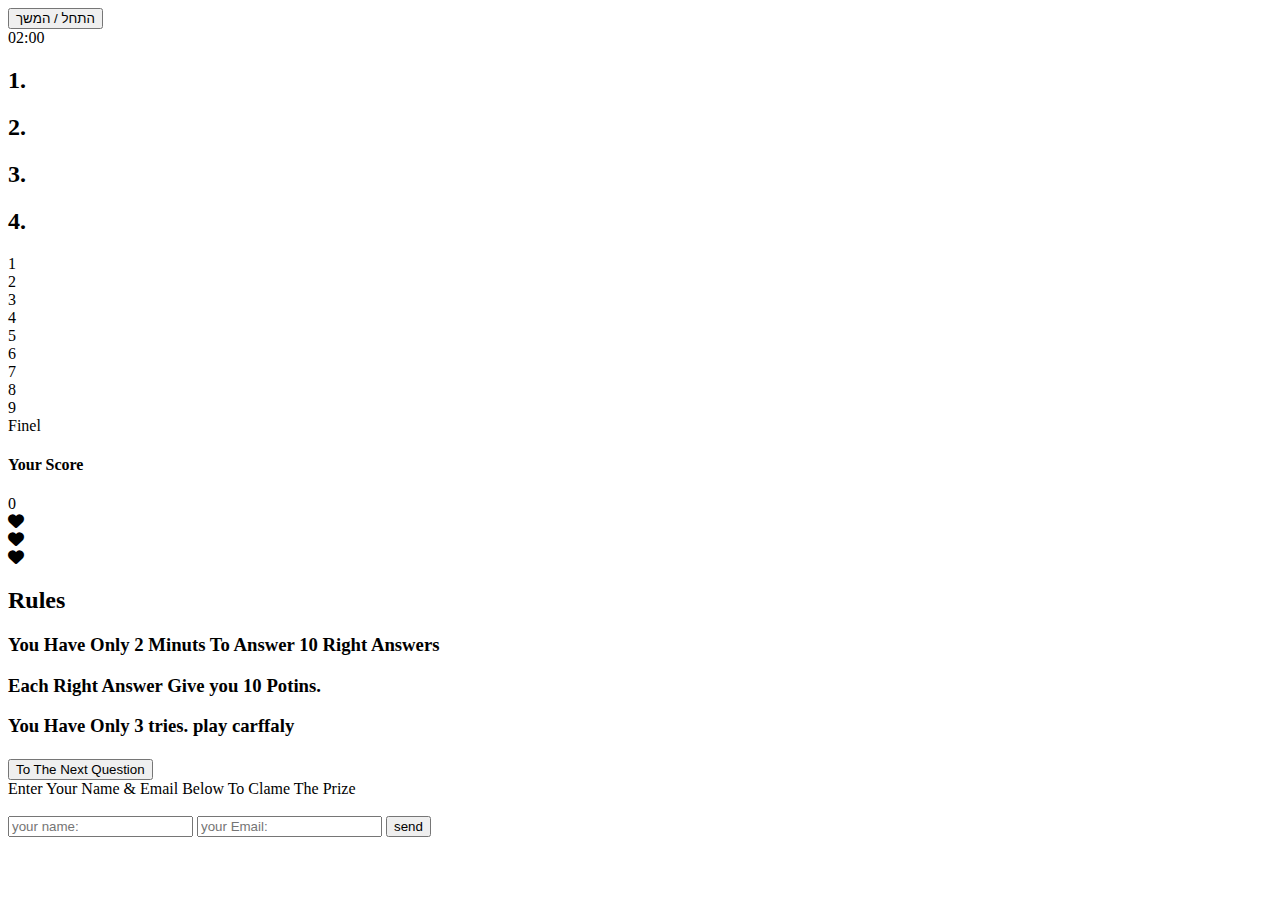
==== quiz.html @ 68ca504a "Add files via upload" ====
<!DOCTYPE html>
<html lang="en">

<head>
    <meta charset="UTF-8">
    <meta http-equiv="X-UA-Compatible" content="IE=edge">
    <meta name="viewport" content="width=device-width, initial-scale=1.0">
    <link rel="stylesheet" href="https://cdnjs.cloudflare.com/ajax/libs/font-awesome/6.1.1/css/all.min.css">
    <link rel="stylesheet" href="scss/quiz.css">

    <title>Mardi Gras Quiz</title>

    <style>
    </style>
</head>

<body>
    <div class="container">
        <input type="button" value="התחל / המשך" id="btn" onclick="newQ()">
        <div class="clock">
            <div class="clockBox"><span id="time">02:00</span></div>
        </div>
        <div class="box">
            <div id="head"></div>
            <div id="content"></div>


        </div>

        <div class="selector" id="selec">
            <div class="answer1" id="selector1" >
                <h2 id="answer1">1.</h2>
            </div>
            <div class="answer2" id="selector2" >
                <h2 id="answer2">2.</h2>
            </div>
            <div class="answer3" id="selector3" >
                <h2 id="answer3">3.</h2>
            </div>
            <div class="answer4" id="selector4" >
                <h2 id="answer4">4.</h2>
            </div>
        </div>
        <div class="sideProg"> 
            <div id="lvl1">1</div>
            <div id="lvl2">2</div>
            <div id="lvl3">3</div>
            <div id="lvl4">4</div>
            <div id="lvl5">5</div>
            <div id="lvl6">6</div>
            <div id="lvl7">7</div>
            <div id="lvl8">8</div>
            <div id="lvl9">9</div>
            <div id="lvl10">Finel</div>
        </div>
        <div class="sideOrder">
            <div class="score">
                <h4>Your Score</h4> <span id="uScore">0</span>
                <div class="lifes" id="lives">
                    <div><i class="fa-solid fa-heart"></i></div>
                    <div><i class="fa-solid fa-heart"></i></div>
                    <div><i class="fa-solid fa-heart"></i></div>
                </div>
            </div>
            <div class="rules">
                <h2>Rules</h2>
                <h3>You Have Only 2 Minuts To Answer 10 Right Answers </h3>
                <h3>Each Right Answer Give you 10 Potins.</h3>
                <h3>You Have Only 3 tries. play carffaly</h3>
            </p>
            </div>
        </div>
    </div>
<div id="popup"><h1 id="popupText"></h1><h2 id="popupTexth2"></h2>
<button id="returnBtn">To The Next Question</button>
<div id="sendEmail">
    <form  >
        <label for=""> Enter Your Name & Email Below To Clame The Prize</label>
        <br><br>

        <input type="text" name="" placeholder="your name:" id="">
        <input type="email" name=""  placeholder="your Email:" id="">
        <input type="button" value="send" id="sendBtn" >
    </form>
</div></div>


    <script src="script/counterquizz.js"></script>
    <script src="script/quizz.js"></script>
    </script>
</body>

</html>
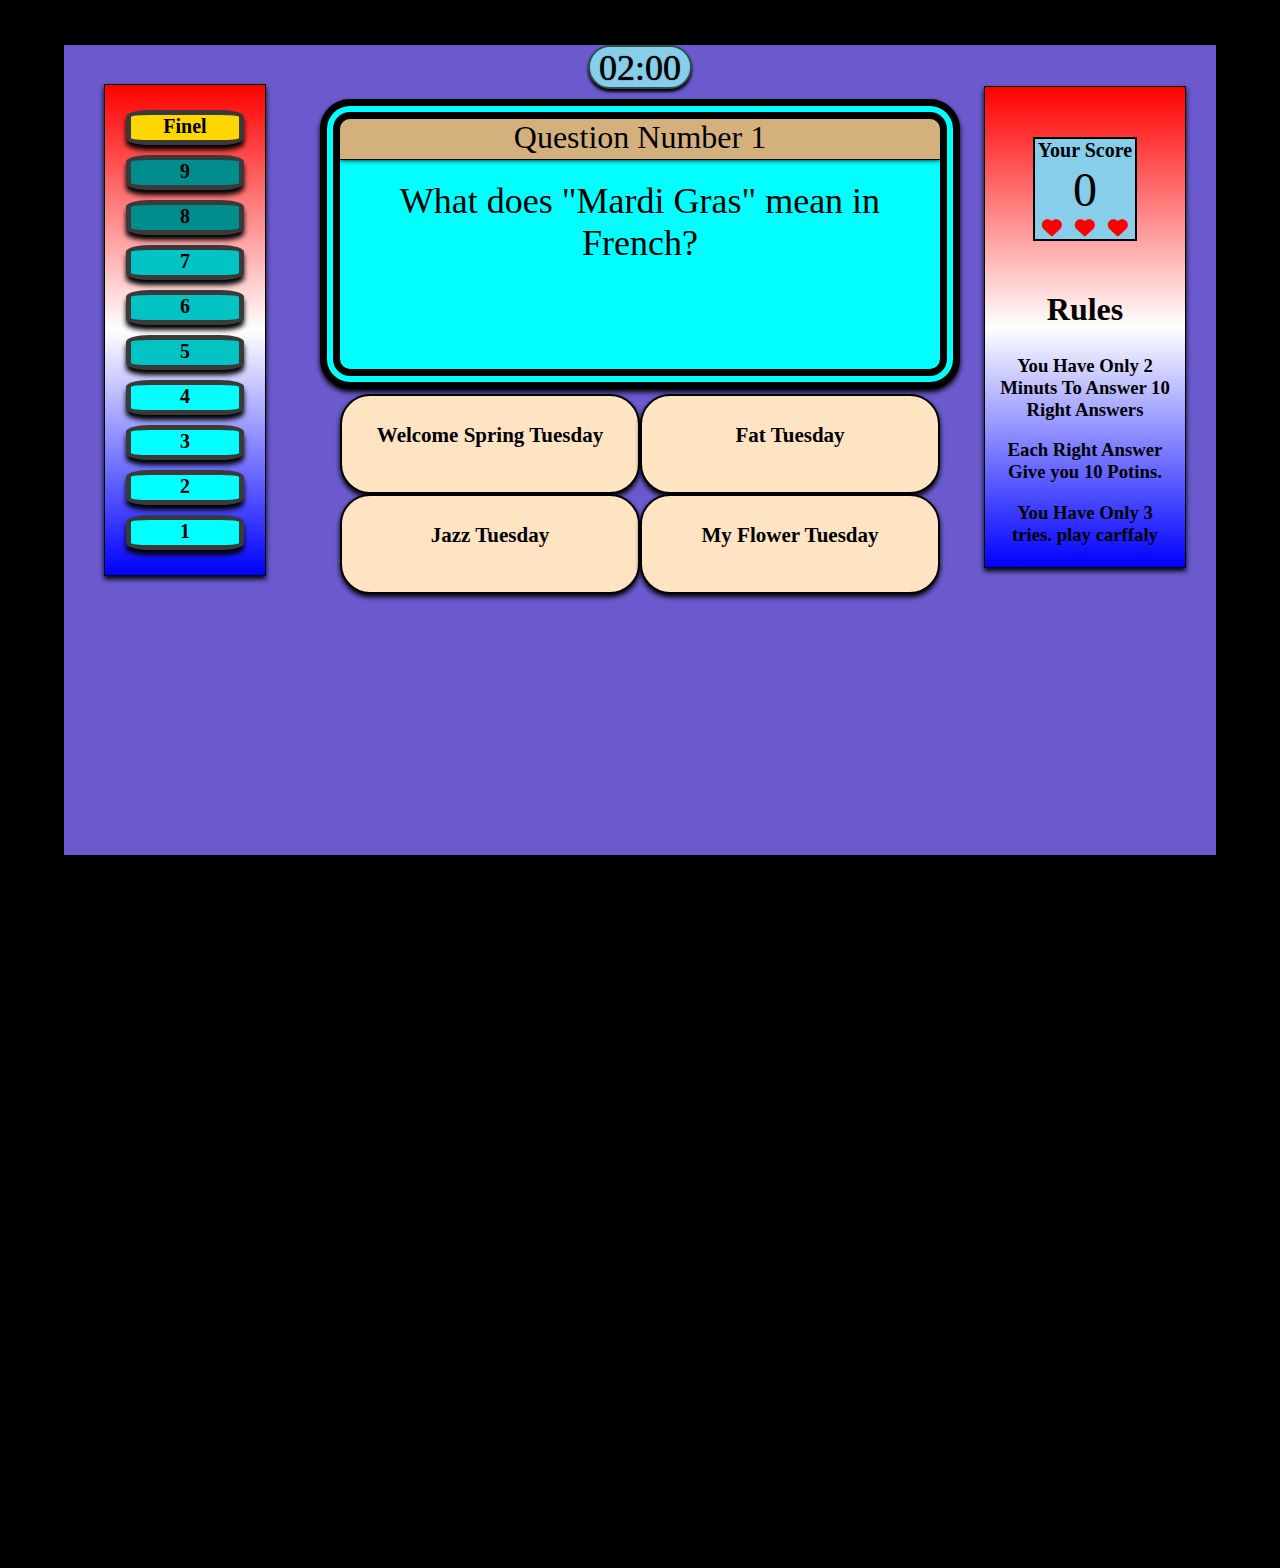
==== commit 3067c03d: "Update quiz.html" ====
--- a/quiz.html
+++ b/quiz.html
@@ -6,7 +6,7 @@
     <meta http-equiv="X-UA-Compatible" content="IE=edge">
     <meta name="viewport" content="width=device-width, initial-scale=1.0">
     <link rel="stylesheet" href="https://cdnjs.cloudflare.com/ajax/libs/font-awesome/6.1.1/css/all.min.css">
-    <link rel="stylesheet" href="scss/quiz.css">
+    <link rel="stylesheet" href="quiz.css">
 
     <title>Mardi Gras Quiz</title>
 
@@ -85,9 +85,9 @@
 </div></div>
 
 
-    <script src="script/counterquizz.js"></script>
-    <script src="script/quizz.js"></script>
+    <script src="counterquizz.js"></script>
+    <script src="quizz.js"></script>
     </script>
 </body>
 
-</html>+</html>
--- a/quiz.css
+++ b/quiz.css
@@ -0,0 +1,275 @@
+body {
+    background-color: black;
+    margin: 5vh auto;
+}
+
+.container {
+    width: 90vw;
+    background-color: slateblue;
+    height: 90vh;
+    margin: 0 auto;
+}
+
+.box {
+    background-color: aqua;
+    font-size: 24px;
+    width: 600px;
+    min-height: 250px;
+    border-radius: 30px;
+    border: 20px black double;
+    margin: 10px auto 5px;
+    text-align: center;
+    box-shadow: 0 3px 5px black;
+
+
+}
+
+.selector {
+    width: 600px;
+    height: 200px;
+    margin: 0 auto;
+    display: grid;
+    grid-template-columns: 1fr 1fr;
+    grid-template-rows: 1fr 1fr;
+}
+
+.selector div {
+
+
+    background-color: bisque;
+    border: 2px black solid;
+    border-radius: 30px;
+    text-align: center;
+    font-size: 14px;
+    padding-top: 10px;
+    box-shadow: 0 3px 5px black;
+}
+
+.selector div:hover {
+    background-color: rgb(211, 190, 165);
+}
+
+form label {
+    font-size: 22px;
+}
+
+form input {
+    height: 30px;
+    width: 200px;
+    margin-left: 20px;
+}
+
+form input[type=button] {
+    width: 60px;
+    height: 35px;
+}
+
+.clock {
+    width: 100px;
+    text-align: center;
+    font-size: 36px;
+    text-shadow: 0px 0px 1px black;
+    height: 40px;
+    background-color: skyblue;
+    border: 2px darkslategrey solid;
+    border-radius: 300px;
+    margin: 10px auto;
+    box-shadow: 0px 3px 3px black;
+}
+
+.sideProg {
+    border: 1px black solid;
+    height: 450px;
+    width: 120px;
+    position: relative;
+    left: 40px;
+    bottom: 510px;
+    padding: 20px;
+    background-image: -webkit-linear-gradient(top, red, white, blue);
+    display: flex;
+    flex-direction: column-reverse;
+    box-shadow: 0 3px 5px black;
+
+
+}
+
+
+.sideProg div:nth-child(1),
+.sideProg div:nth-child(2),
+.sideProg div:nth-child(3),
+.sideProg div:nth-child(4) {
+    background-color: aqua;
+}
+
+.sideProg div:nth-child(5),
+.sideProg div:nth-child(6),
+.sideProg div:nth-child(7) {
+    background-color: rgb(3, 196, 196);
+}
+
+.sideProg div:nth-child(8),
+.sideProg div:nth-child(9) {
+    background-color: rgb(2, 141, 141);
+}
+
+.sideProg div:nth-child(10) {
+    background-color: gold;
+}
+
+.sideOrder {
+
+    border: 1px black solid;
+    height: 480px;
+    width: 200px;
+    position: relative;
+    left: -30px;
+    bottom: 1000px;
+    background-image: -webkit-linear-gradient(top, red, white, blue);
+    box-shadow: 0 3px 5px black;
+    float: right;
+    margin: 0 auto;
+}
+
+#head {
+    background-color: rgb(212, 177, 124);
+    width: 100%;
+    height: 40px;
+    margin: 0 auto;
+    font-size: 32px;
+    border-bottom: 1px black solid;
+    box-shadow: 0px 0px 5px black;
+    border-top-left-radius: 10px;
+    border-top-right-radius: 10px;
+    font-family: Georgia, 'Times New Roman', Times, serif;
+}
+
+.score h4 {
+    margin: 0;
+}
+
+.score {
+    background-color: skyblue;
+    width: 100px;
+    height: 100px;
+    margin: 50px auto;
+    font-size: 20px;
+    text-align: center;
+    display: flex;
+    flex-direction: column;
+    justify-content: space-between;
+    border: 2px black solid;
+}
+
+#uScore {
+    font-size: 3rem;
+}
+
+.sideProg div {
+    width: 90%;
+    background-color: yellow;
+    border: 5px rgb(58, 58, 58) solid;
+    border-radius: 20%;
+    height: 8%;
+    margin: 4% auto;
+    text-align: center;
+    font-family: Georgia, 'Times New Roman', Times, serif;
+    font-size: 20px;
+    font-weight: 600;
+    box-shadow: 0px 5px 5px black;
+}
+
+.rules {
+    text-align: center;
+    padding: 0 10px;
+
+
+}
+
+.rules h2 {
+    font-size: 32px;
+}
+
+.lifes {
+    /* padding-top: 20px; */
+    color: red;
+    display: flex;
+    justify-content: space-around;
+}
+
+#content {
+    padding-top: 20px;
+    font-size: 4vh;
+}
+
+
+
+#popup {
+    width: 60%;
+    height: 40%;
+    background-color: coral;
+    border: 10px solid rgb(0, 0, 0);
+    position: fixed;
+    top: 50%;
+    left: 50%;
+    margin-top: -10%;
+    margin-left: -30%;
+    display: none;
+    opacity: 0.92;
+    text-align: center;
+}
+
+#btn {
+    display: none;
+}
+
+#sendEmail {
+    display: none;
+}
+
+#returnBtn {
+    width: 100%;
+    font-size: 40px;
+    margin-top: 16px;
+    border-top: 1px black solid;
+    height: 100px;
+}
+
+#returnBtn:hover {
+    background-color: rgb(221, 221, 221);
+}
+
+@media(max-width:550px) {
+    #content{font-size: 2vh;}
+
+    #popup{width: 80%;
+        top:20%;
+        left: 38%;
+    height: 30%;}
+
+
+
+
+    .sideOrder{position: relative;
+    left:0}
+    .selector{width: 98vw;}
+    .box{width: 90vw;}
+    .container{width: 100vw;}
+    .sideProg,
+    .sideOrder {
+        width: 100%;
+        height: 4vh;
+        margin: 0;
+        position: relative;
+        flex-direction: row;
+        top: 0
+    }
+    .sideProg {
+        position: absolute;
+        top: 0;
+        left: 0;
+        padding: 0;
+    }
+    .sideProg div{pad: 0;
+    margin: 0;
+height: 25px;}
+}